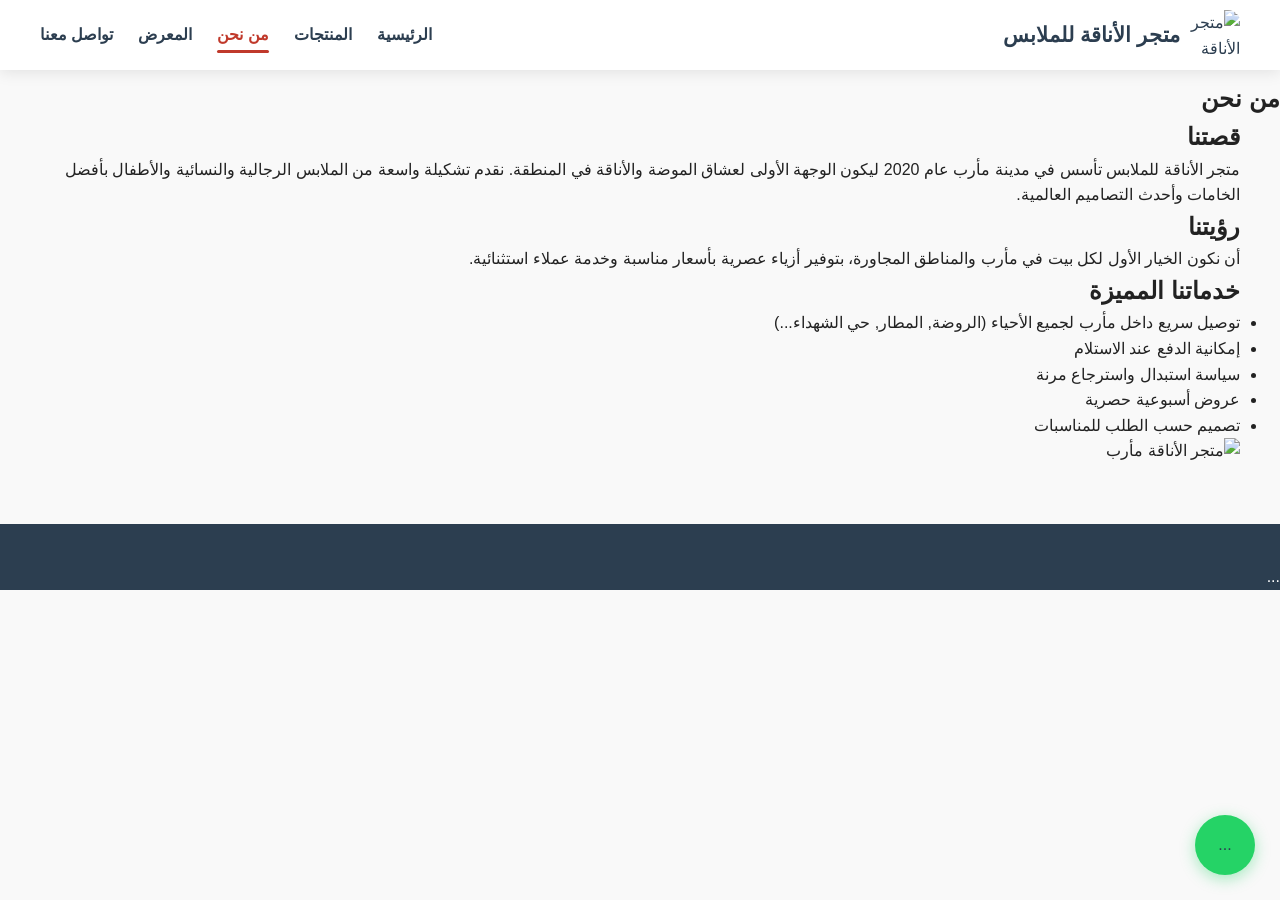
==== about.html @ 1dec3303 "update" ====
<!DOCTYPE html>
<html lang="ar" dir="rtl">
<head>
    <meta charset="UTF-8">
    <meta name="viewport" content="width=device-width, initial-scale=1.0">
    <title>من نحن | متجر الأناقة للملابس - مأرب</title>
    <meta name="description" content="تعرف على متجر الأناقة للملابس في مأرب. قصة نجاحنا، رؤيتنا، وخدماتنا المتميزة في عالم الأزياء.">
    <meta name="keywords" content="من نحن, متجر الأناقة, مأرب, ملابس, أزياء">
    <meta property="og:title" content="من نحن | متجر الأناقة للملابس">
    <meta property="og:description" content="تعرف على متجر الأناقة للملابس في مأرب. قصة نجاحنا.">
    <meta property="og:image" content="assets/images/logo.png">
    <link rel="stylesheet" href="css/style.css">
</head>
<body>
    <!-- نفس هيكل الهيدر من index.html -->
    <header class="site-header">
        <div class="container">
            <a href="index.html" class="logo">
                <img src="assets/images/logo.png" alt="متجر الأناقة" width="60" height="60">
                <span class="store-name">متجر الأناقة للملابس</span>
            </a>
            <nav class="main-nav" id="mainNav">
                <button class="nav-toggle" onclick="toggleMenu()"><span></span><span></span><span></span></button>
                <ul>
                    <li><a href="index.html">الرئيسية</a></li>
                    <li><a href="products.html">المنتجات</a></li>
                    <li><a href="about.html" class="active">من نحن</a></li>
                    <li><a href="gallery.html">المعرض</a></li>
                    <li><a href="contact.html">تواصل معنا</a></li>
                </ul>
            </nav>
        </div>
    </header>

    <main>
        <section class="page-hero">
            <h1>من نحن</h1>
        </section>
        <section class="page-content container">
            <div class="about-flex">
                <div class="about-text-full">
                    <h2>قصتنا</h2>
                    <p>متجر الأناقة للملابس تأسس في مدينة مأرب عام 2020 ليكون الوجهة الأولى لعشاق الموضة والأناقة في المنطقة. نقدم تشكيلة واسعة من الملابس الرجالية والنسائية والأطفال بأفضل الخامات وأحدث التصاميم العالمية.</p>
                    <h2>رؤيتنا</h2>
                    <p>أن نكون الخيار الأول لكل بيت في مأرب والمناطق المجاورة، بتوفير أزياء عصرية بأسعار مناسبة وخدمة عملاء استثنائية.</p>
                    <h2>خدماتنا المميزة</h2>
                    <ul>
                        <li>توصيل سريع داخل مأرب لجميع الأحياء (الروضة, المطار, حي الشهداء...)</li>
                        <li>إمكانية الدفع عند الاستلام</li>
                        <li>سياسة استبدال واسترجاع مرنة</li>
                        <li>عروض أسبوعية حصرية</li>
                        <li>تصميم حسب الطلب للمناسبات</li>
                    </ul>
                </div>
                <img src="assets/images/about.jpg" alt="متجر الأناقة مأرب" class="about-full-img">
            </div>
        </section>
    </main>

    <!-- نفس الفوتر وزر الواتساب العائم وملفات JS من index.html -->
    <footer class="site-footer">...</footer>
    <a href="https://wa.me/967777777777" class="floating-whatsapp">...</a>
    <script src="js/main.js"></script>
</body>
</html>
---- css/style.css ----
/* إعدادات أساسية */
:root {
    --primary-color: #2c3e50;
    --secondary-color: #c0392b;
    --bg-light: #f9f9f9;
    --text-dark: #222;
    --white: #fff;
    --font-main: 'Segoe UI', Tahoma, Geneva, Verdana, sans-serif;
    --border-radius: 12px;
    --shadow: 0 2px 15px rgba(0,0,0,0.1);
    --transition: 0.3s ease;
}

* {
    margin: 0;
    padding: 0;
    box-sizing: border-box;
}

body {
    font-family: var(--font-main);
    background-color: var(--bg-light);
    color: var(--text-dark);
    line-height: 1.6;
    padding-top: 80px; /* للهيدر الثابت */
}

.container {
    width: 95%;
    max-width: 1200px;
    margin: 0 auto;
}

a {
    text-decoration: none;
    color: var(--primary-color);
}

img {
    max-width: 100%;
    height: auto;
}

/* أزرار */
.btn-primary {
    display: inline-block;
    background: var(--primary-color);
    color: white;
    padding: 12px 25px;
    border-radius: 30px;
    font-weight: bold;
    border: none;
    cursor: pointer;
    transition: var(--transition);
}

.btn-primary:hover {
    background: #1a252f;
    transform: translateY(-2px);
}

.btn-secondary {
    display: inline-block;
    background: transparent;
    color: var(--primary-color);
    padding: 10px 20px;
    border: 2px solid var(--primary-color);
    border-radius: 30px;
    font-weight: bold;
    transition: var(--transition);
}

.btn-whatsapp {
    display: inline-flex;
    align-items: center;
    gap: 10px;
    background: #25D366;
    color: white;
    padding: 12px 25px;
    border-radius: 30px;
    font-weight: bold;
    transition: var(--transition);
}

.btn-whatsapp:hover {
    background: #128C7E;
}

/* هيدر */
.site-header {
    position: fixed;
    top: 0;
    left: 0;
    right: 0;
    background: white;
    box-shadow: var(--shadow);
    z-index: 1000;
    padding: 10px 0;
}

.site-header .container {
    display: flex;
    align-items: center;
    justify-content: space-between;
}

.logo {
    display: flex;
    align-items: center;
    gap: 10px;
}

.logo img {
    width: 50px;
    height: 50px;
    border-radius: 12px;
    object-fit: contain;
}

.store-name {
    font-size: 1.3rem;
    font-weight: bold;
    color: var(--primary-color);
    display: none; /* يظهر في الشاشات الكبيرة */
}

.main-nav ul {
    display: flex;
    list-style: none;
    gap: 25px;
}

.main-nav a {
    font-weight: 600;
    position: relative;
    padding: 5px 0;
}

.main-nav a.active,
.main-nav a:hover {
    color: var(--secondary-color);
}

.main-nav a.active::after {
    content: '';
    position: absolute;
    bottom: -5px;
    left: 0;
    width: 100%;
    height: 3px;
    background: var(--secondary-color);
    border-radius: 3px;
}

.nav-toggle {
    display: none;
    flex-direction: column;
    gap: 5px;
    background: none;
    border: none;
    cursor: pointer;
    padding: 5px;
}

.nav-toggle span {
    width: 30px;
    height: 3px;
    background: var(--primary-color);
    border-radius: 3px;
    transition: var(--transition);
}

/* Hero */
.hero {
    background: linear-gradient(135deg, var(--primary-color) 0%, #1a252f 100%);
    color: white;
    padding: 80px 20px;
    text-align: center;
}

.hero h1 {
    font-size: 2.5rem;
    margin-bottom: 20px;
}

.hero p {
    font-size: 1.2rem;
    margin-bottom: 30px;
    max-width: 700px;
    margin-left: auto;
    margin-right: auto;
}

.hero-buttons {
    display: flex;
    gap: 15px;
    justify-content: center;
    flex-wrap: wrap;
}

/* Categories */
.categories {
    padding: 60px 0;
}

.categories h2,
.featured h2 {
    text-align: center;
    margin-bottom: 40px;
    font-size: 2rem;
}

.cat-grid {
    display: grid;
    grid-template-columns: repeat(auto-fit, minmax(250px, 1fr));
    gap: 20px;
}

.cat-card {
    background: white;
    border-radius: var(--border-radius);
    overflow: hidden;
    box-shadow: var(--shadow);
    transition: var(--transition);
    text-align: center;
    color: var(--text-dark);
}

.cat-card:hover {
    transform: translateY(-5px);
    box-shadow: 0 10px 25px rgba(0,0,0,0.15);
}

.cat-card img {
    width: 100%;
    height: 200px;
    object-fit: cover;
}

.cat-card h3 {
    padding: 15px;
    font-size: 1.2rem;
}

/* Products Grid */
.product-grid {
    display: grid;
    grid-template-columns: repeat(auto-fill, minmax(280px, 1fr));
    gap: 25px;
    margin-top: 30px;
}

.product-card {
    background: white;
    border-radius: var(--border-radius);
    box-shadow: var(--shadow);
    overflow: hidden;
    transition: var(--transition);
    display: flex;
    flex-direction: column;
}

.product-card:hover {
    transform: translateY(-5px);
    box-shadow: 0 15px 30px rgba(0,0,0,0.1);
}

.product-card img {
    width: 100%;
    height: 250px;
    object-fit: cover;
}

.product-info {
    padding: 15px;
    flex: 1;
    display: flex;
    flex-direction: column;
}

.product-info h3 {
    margin-bottom: 8px;
    font-size: 1.1rem;
}

.product-info .category {
    color: #666;
    font-size: 0.9rem;
    margin-bottom: 5px;
}

.product-info .price {
    font-weight: bold;
    color: var(--secondary-color);
    font-size: 1.2rem;
    margin: 8px 0;
}

.product-info .description {
    color: #555;
    font-size: 0.95rem;
    margin-bottom: 15px;
    flex: 1;
}

.product-actions {
    display: flex;
    gap: 10px;
    flex-wrap: wrap;
}

.product-actions .btn-whatsapp-sm {
    background: #25D366;
    color: white;
    padding: 8px 15px;
    border-radius: 20px;
    font-size: 0.9rem;
    border: none;
    cursor: pointer;
    display: inline-flex;
    align-items: center;
    gap: 5px;
    transition: var(--transition);
}

.product-actions .share-btn {
    background: var(--primary-color);
    color: white;
    padding: 8px 15px;
    border-radius: 20px;
    font-size: 0.9rem;
    border: none;
    cursor: pointer;
    display: inline-flex;
    align-items: center;
    gap: 5px;
    transition: var(--transition);
}

/* Footer */
.site-footer {
    background: var(--primary-color);
    color: white;
    padding: 40px 0 0;
    margin-top: 60px;
}

.footer-grid {
    display: grid;
    grid-template-columns: repeat(auto-fit, minmax(250px, 1fr));
    gap: 30px;
    margin-bottom: 30px;
}

.footer-col h4 {
    margin-bottom: 15px;
    font-size: 1.1rem;
}

.footer-col ul {
    list-style: none;
}

.footer-col ul li {
    margin-bottom: 8px;
}

.footer-col a {
    color: #ddd;
    transition: var(--transition);
}

.footer-col a:hover {
    color: white;
}

.footer-logo {
    display: flex;
    align-items: center;
    gap: 10px;
    margin-bottom: 15px;
    color: white;
}

.footer-logo img {
    width: 50px;
    height: 50px;
    border-radius: 12px;
    background: white;
    padding: 3px;
}

.footer-bottom {
    border-top: 1px solid rgba(255,255,255,0.1);
    padding: 20px 0;
    text-align: center;
    font-size: 0.9rem;
}

.footer-bottom a {
    color: #ddd;
}

.developer {
    margin-top: 10px;
    font-size: 0.85rem;
    opacity: 0.9;
}

.social-links {
    display: flex;
    gap: 15px;
    margin-top: 10px;
}

.social-links a {
    background: rgba(255,255,255,0.1);
    width: 40px;
    height: 40px;
    border-radius: 50%;
    display: flex;
    align-items: center;
    justify-content: center;
    font-weight: bold;
    transition: var(--transition);
}

.social-links a:hover {
    background: white;
    color: var(--primary-color);
}

/* زر واتساب عائم */
.floating-whatsapp {
    position: fixed;
    bottom: 25px;
    right: 25px;
    width: 60px;
    height: 60px;
    background: #25D366;
    border-radius: 50%;
    display: flex;
    align-items: center;
    justify-content: center;
    box-shadow: 0 4px 15px rgba(37, 211, 102, 0.4);
    z-index: 999;
    transition: var(--transition);
}

.floating-whatsapp:hover {
    transform: scale(1.1);
}

.floating-whatsapp img {
    width: 35px;
    height: 35px;
}

/* PWA Install Banner */
.install-banner {
    position: fixed;
    bottom: 90px;
    left: 50%;
    transform: translateX(-50%);
    background: white;
    border-radius: 16px;
    box-shadow: 0 10px 30px rgba(0,0,0,0.2);
    z-index: 2000;
    padding: 15px 20px;
    width: 90%;
    max-width: 400px;
}

.install-content {
    display: flex;
    align-items: center;
    gap: 15px;
    position: relative;
}

.install-content img {
    width: 50px;
    height: 50px;
    border-radius: 12px;
}

.install-content div {
    flex: 1;
}

.install-content strong {
    display: block;
    margin-bottom: 3px;
}

.install-content p {
    font-size: 0.9rem;
    color: #666;
}

.install-close {
    position: absolute;
    top: -10px;
    left: -10px;
    font-size: 1.5rem;
    cursor: pointer;
    color: #999;
}

/* Toast */
.toast {
    position: fixed;
    bottom: 30px;
    left: 50%;
    transform: translateX(-50%) translateY(100px);
    background: #333;
    color: white;
    padding: 12px 25px;
    border-radius: 30px;
    font-size: 0.95rem;
    z-index: 3000;
    opacity: 0;
    transition: 0.3s ease;
    pointer-events: none;
}

.toast.show {
    opacity: 1;
    transform: translateX(-50%) translateY(0);
}

/* Responsive */
@media (min-width: 768px) {
    .store-name {
        display: inline;
    }
}

@media (max-width: 768px) {
    .main-nav ul {
        display: none;
        position: absolute;
        top: 70px;
        right: 20px;
        background: white;
        flex-direction: column;
        width: 250px;
        box-shadow: 0 10px 30px rgba(0,0,0,0.2);
        border-radius: 12px;
        padding: 20px;
    }

    .main-nav ul.show {
        display: flex;
    }

    .nav-toggle {
        display: flex;
    }

    .hero h1 {
        font-size: 2rem;
    }

    .hero p {
        font-size: 1rem;
    }
}
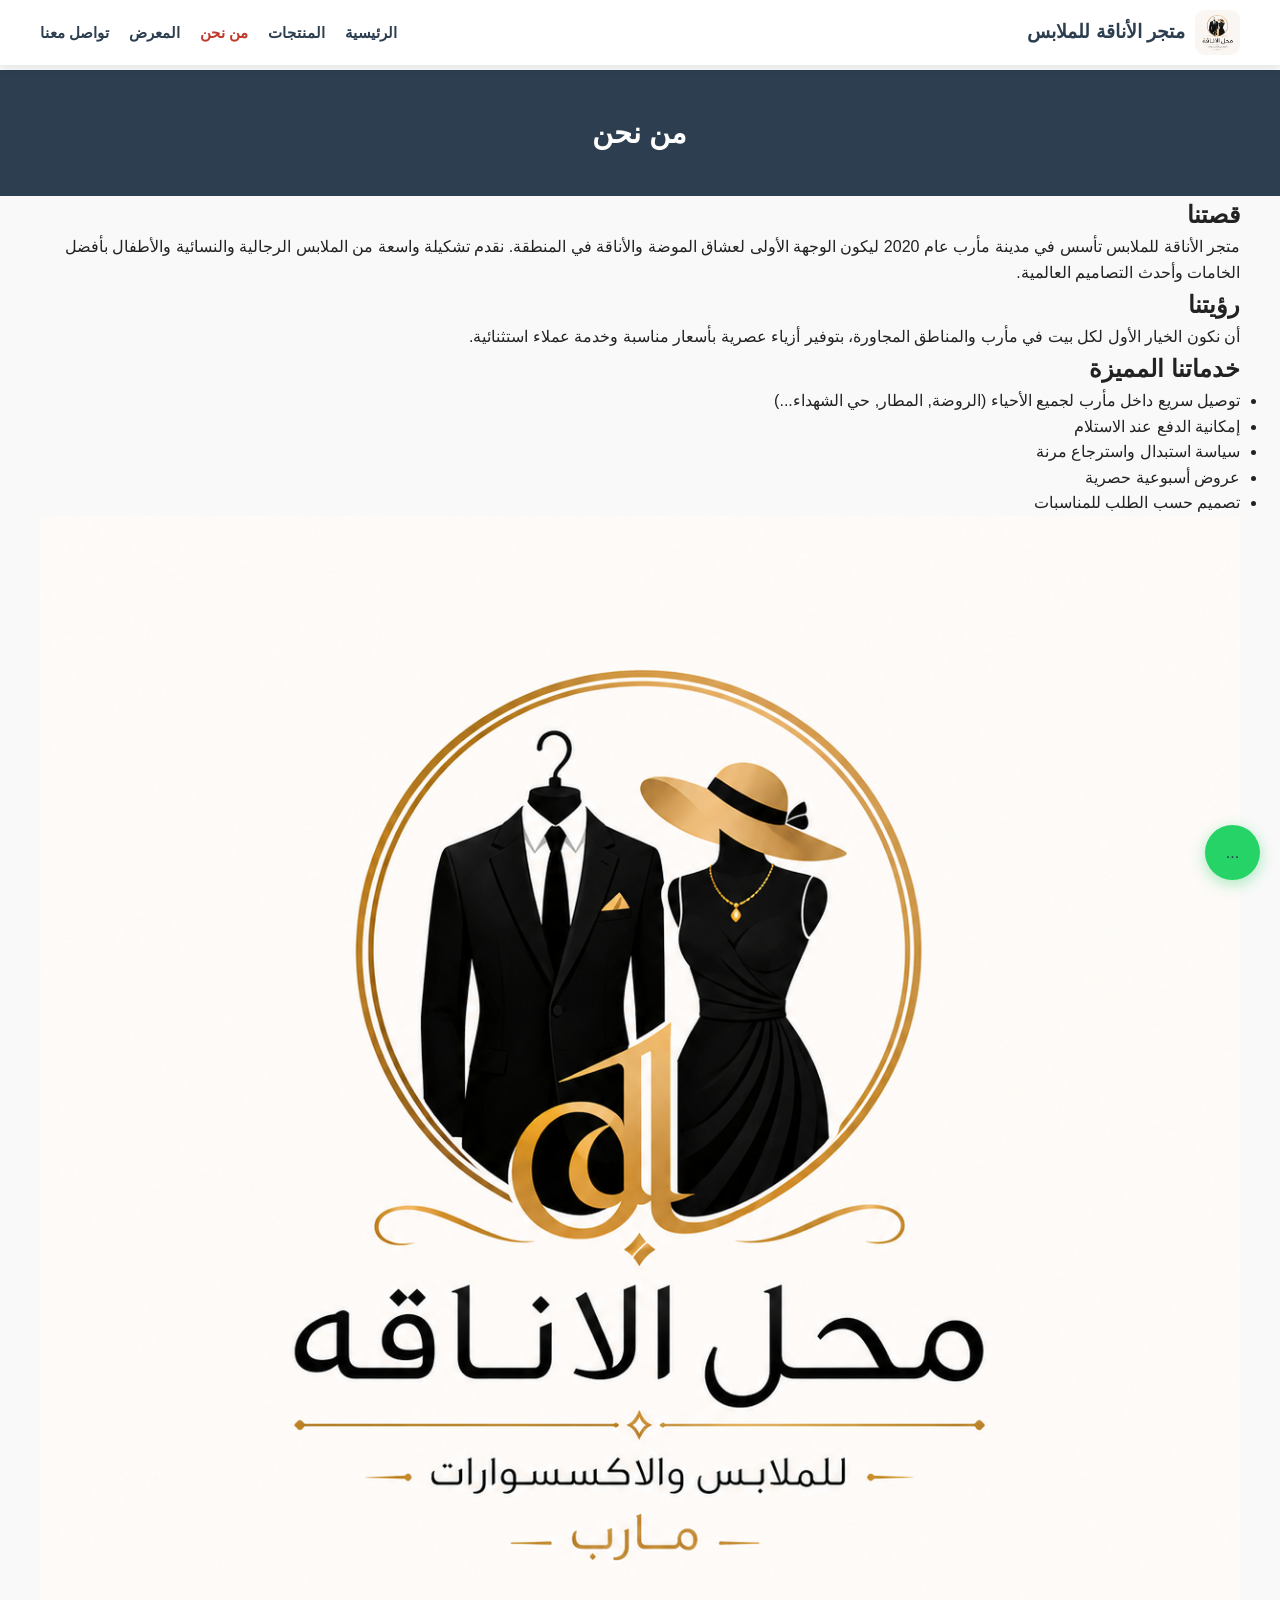
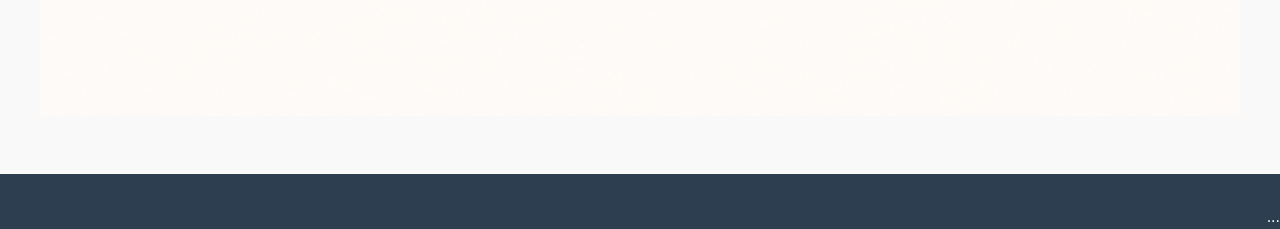
==== commit 57490571: "Update about.html" ====
--- a/about.html
+++ b/about.html
@@ -52,7 +52,7 @@
                         <li>تصميم حسب الطلب للمناسبات</li>
                     </ul>
                 </div>
-                <img src="assets/images/about.jpg" alt="متجر الأناقة مأرب" class="about-full-img">
+                <img src="assets/images/about.png" alt="متجر الأناقة مأرب" class="about-full-img">
             </div>
         </section>
     </main>
@@ -61,5 +61,38 @@
     <footer class="site-footer">...</footer>
     <a href="https://wa.me/967777777777" class="floating-whatsapp">...</a>
     <script src="js/main.js"></script>
+    
+    <script type="application/ld+json">
+    {
+        "@context": "https://schema.org",
+        "@type": "LocalBusiness",
+        "name": "متجر الأناقة للملابس",
+        "image": "https://example.com/assets/images/logo.png",
+        "@id": "https://example.com",
+        "url": "https://example.com",
+        "telephone": "+967777777777",
+        "address": {
+            "@type": "PostalAddress",
+            "streetAddress": "شارع الستين",
+            "addressLocality": "مأرب",
+            "addressCountry": "YE"
+        },
+        "geo": {
+            "@type": "GeoCoordinates",
+            "latitude": 15.4500,
+            "longitude": 45.3333
+        },
+        "openingHoursSpecification": {
+            "@type": "OpeningHoursSpecification",
+            "dayOfWeek": ["Saturday", "Sunday", "Monday", "Tuesday", "Wednesday", "Thursday"],
+            "opens": "09:00",
+            "closes": "22:00"
+        },
+        "sameAs": [
+            "https://facebook.com/store",
+            "https://maps.app.goo.gl/example"
+        ]
+    }
+</script>
 </body>
-</html>+</html>
--- a/css/style.css
+++ b/css/style.css
@@ -1,4 +1,4 @@
-/* إعدادات أساسية */
+/* ========== إعدادات أساسية ========== */
 :root {
     --primary-color: #2c3e50;
     --secondary-color: #c0392b;
@@ -22,7 +22,7 @@
     background-color: var(--bg-light);
     color: var(--text-dark);
     line-height: 1.6;
-    padding-top: 80px; /* للهيدر الثابت */
+    padding-top: 70px; /* للهاتف */
 }
 
 .container {
@@ -31,27 +31,32 @@
     margin: 0 auto;
 }
 
+img {
+    max-width: 100%;
+    height: auto;
+}
+
 a {
     text-decoration: none;
     color: var(--primary-color);
 }
 
-img {
-    max-width: 100%;
-    height: auto;
-}
-
-/* أزرار */
-.btn-primary {
+/* ========== أزرار ========== */
+.btn-primary, .btn-whatsapp, .btn-secondary {
     display: inline-block;
-    background: var(--primary-color);
-    color: white;
     padding: 12px 25px;
     border-radius: 30px;
     font-weight: bold;
     border: none;
     cursor: pointer;
     transition: var(--transition);
+    text-align: center;
+    font-size: 1rem;
+}
+
+.btn-primary {
+    background: var(--primary-color);
+    color: white;
 }
 
 .btn-primary:hover {
@@ -59,41 +64,28 @@
     transform: translateY(-2px);
 }
 
+.btn-whatsapp {
+    background: #25D366;
+    color: white;
+    display: inline-flex;
+    align-items: center;
+    gap: 8px;
+}
+
 .btn-secondary {
-    display: inline-block;
     background: transparent;
     color: var(--primary-color);
-    padding: 10px 20px;
     border: 2px solid var(--primary-color);
-    border-radius: 30px;
-    font-weight: bold;
-    transition: var(--transition);
-}
-
-.btn-whatsapp {
-    display: inline-flex;
-    align-items: center;
-    gap: 10px;
-    background: #25D366;
-    color: white;
-    padding: 12px 25px;
-    border-radius: 30px;
-    font-weight: bold;
-    transition: var(--transition);
-}
-
-.btn-whatsapp:hover {
-    background: #128C7E;
-}
-
-/* هيدر */
+}
+
+/* ========== الهيدر ========== */
 .site-header {
     position: fixed;
     top: 0;
     left: 0;
     right: 0;
     background: white;
-    box-shadow: var(--shadow);
+    box-shadow: 0 2px 10px rgba(0,0,0,0.1);
     z-index: 1000;
     padding: 10px 0;
 }
@@ -111,29 +103,28 @@
 }
 
 .logo img {
-    width: 50px;
-    height: 50px;
-    border-radius: 12px;
+    width: 45px;
+    height: 45px;
+    border-radius: 10px;
     object-fit: contain;
 }
 
 .store-name {
-    font-size: 1.3rem;
+    font-size: 1.2rem;
     font-weight: bold;
     color: var(--primary-color);
-    display: none; /* يظهر في الشاشات الكبيرة */
-}
-
+}
+
+/* القائمة */
 .main-nav ul {
     display: flex;
     list-style: none;
-    gap: 25px;
+    gap: 20px;
 }
 
 .main-nav a {
     font-weight: 600;
-    position: relative;
-    padding: 5px 0;
+    font-size: 0.95rem;
 }
 
 .main-nav a.active,
@@ -141,17 +132,7 @@
     color: var(--secondary-color);
 }
 
-.main-nav a.active::after {
-    content: '';
-    position: absolute;
-    bottom: -5px;
-    left: 0;
-    width: 100%;
-    height: 3px;
-    background: var(--secondary-color);
-    border-radius: 3px;
-}
-
+/* زر القائمة للهاتف */
 .nav-toggle {
     display: none;
     flex-direction: column;
@@ -159,95 +140,59 @@
     background: none;
     border: none;
     cursor: pointer;
-    padding: 5px;
 }
 
 .nav-toggle span {
-    width: 30px;
+    width: 28px;
     height: 3px;
     background: var(--primary-color);
     border-radius: 3px;
     transition: var(--transition);
 }
 
-/* Hero */
+/* ========== الهيرو ========== */
 .hero {
-    background: linear-gradient(135deg, var(--primary-color) 0%, #1a252f 100%);
-    color: white;
-    padding: 80px 20px;
+    background: linear-gradient(135deg, var(--primary-color), #1a252f);
+    color: white;
+    padding: 60px 20px;
     text-align: center;
 }
 
 .hero h1 {
-    font-size: 2.5rem;
-    margin-bottom: 20px;
+    font-size: 2rem;
+    margin-bottom: 15px;
 }
 
 .hero p {
-    font-size: 1.2rem;
-    margin-bottom: 30px;
-    max-width: 700px;
-    margin-left: auto;
-    margin-right: auto;
+    font-size: 1rem;
+    margin-bottom: 25px;
 }
 
 .hero-buttons {
     display: flex;
-    gap: 15px;
+    gap: 12px;
     justify-content: center;
     flex-wrap: wrap;
 }
 
-/* Categories */
-.categories {
-    padding: 60px 0;
-}
-
-.categories h2,
-.featured h2 {
+/* ========== صفحة الهيرو العامة ========== */
+.page-hero {
+    background: var(--primary-color);
+    color: white;
+    padding: 40px 20px;
     text-align: center;
-    margin-bottom: 40px;
-    font-size: 2rem;
-}
-
-.cat-grid {
-    display: grid;
-    grid-template-columns: repeat(auto-fit, minmax(250px, 1fr));
-    gap: 20px;
-}
-
-.cat-card {
-    background: white;
-    border-radius: var(--border-radius);
-    overflow: hidden;
-    box-shadow: var(--shadow);
-    transition: var(--transition);
-    text-align: center;
-    color: var(--text-dark);
-}
-
-.cat-card:hover {
-    transform: translateY(-5px);
-    box-shadow: 0 10px 25px rgba(0,0,0,0.15);
-}
-
-.cat-card img {
-    width: 100%;
-    height: 200px;
-    object-fit: cover;
-}
-
-.cat-card h3 {
-    padding: 15px;
-    font-size: 1.2rem;
-}
-
-/* Products Grid */
+}
+
+.page-hero h1 {
+    font-size: 1.8rem;
+}
+
+/* ========== شبكة المنتجات ========== */
 .product-grid {
     display: grid;
-    grid-template-columns: repeat(auto-fill, minmax(280px, 1fr));
-    gap: 25px;
-    margin-top: 30px;
+    grid-template-columns: 1fr; /* عمود واحد في الهاتف */
+    gap: 20px;
+    margin-top: 25px;
 }
 
 .product-card {
@@ -256,26 +201,26 @@
     box-shadow: var(--shadow);
     overflow: hidden;
     transition: var(--transition);
-    display: flex;
-    flex-direction: column;
 }
 
 .product-card:hover {
     transform: translateY(-5px);
-    box-shadow: 0 15px 30px rgba(0,0,0,0.1);
 }
 
 .product-card img {
     width: 100%;
-    height: 250px;
+    height: 220px;
     object-fit: cover;
 }
 
 .product-info {
     padding: 15px;
-    flex: 1;
-    display: flex;
-    flex-direction: column;
+}
+
+.product-info .category {
+    font-size: 0.85rem;
+    color: #666;
+    margin-bottom: 5px;
 }
 
 .product-info h3 {
@@ -283,128 +228,83 @@
     font-size: 1.1rem;
 }
 
-.product-info .category {
-    color: #666;
-    font-size: 0.9rem;
-    margin-bottom: 5px;
-}
-
 .product-info .price {
     font-weight: bold;
     color: var(--secondary-color);
-    font-size: 1.2rem;
-    margin: 8px 0;
-}
-
-.product-info .description {
-    color: #555;
-    font-size: 0.95rem;
-    margin-bottom: 15px;
-    flex: 1;
+    margin: 5px 0;
 }
 
 .product-actions {
+    display: flex;
+    gap: 10px;
+    margin-top: 10px;
+    flex-wrap: wrap;
+}
+
+.btn-whatsapp-sm, .share-btn {
+    font-size: 0.9rem;
+    padding: 8px 15px;
+    border-radius: 20px;
+    border: none;
+    cursor: pointer;
+}
+
+.btn-whatsapp-sm {
+    background: #25D366;
+    color: white;
+}
+
+.share-btn {
+    background: var(--primary-color);
+    color: white;
+}
+
+/* ========== أقسام التصنيفات ========== */
+.category-filters {
     display: flex;
     gap: 10px;
     flex-wrap: wrap;
-}
-
-.product-actions .btn-whatsapp-sm {
-    background: #25D366;
-    color: white;
-    padding: 8px 15px;
+    margin: 20px 0;
+}
+
+.filter-btn {
+    background: #eee;
+    border: none;
+    padding: 8px 18px;
     border-radius: 20px;
+    cursor: pointer;
     font-size: 0.9rem;
-    border: none;
-    cursor: pointer;
-    display: inline-flex;
-    align-items: center;
-    gap: 5px;
-    transition: var(--transition);
-}
-
-.product-actions .share-btn {
-    background: var(--primary-color);
-    color: white;
-    padding: 8px 15px;
-    border-radius: 20px;
-    font-size: 0.9rem;
-    border: none;
-    cursor: pointer;
-    display: inline-flex;
-    align-items: center;
-    gap: 5px;
-    transition: var(--transition);
-}
-
-/* Footer */
+}
+
+.filter-btn.active {
+    background: var(--primary-color);
+    color: white;
+}
+
+/* ========== الفوتر ========== */
 .site-footer {
     background: var(--primary-color);
     color: white;
-    padding: 40px 0 0;
-    margin-top: 60px;
+    padding: 30px 0 0;
+    margin-top: 50px;
 }
 
 .footer-grid {
     display: grid;
-    grid-template-columns: repeat(auto-fit, minmax(250px, 1fr));
-    gap: 30px;
-    margin-bottom: 30px;
+    grid-template-columns: 1fr;
+    gap: 25px;
 }
 
 .footer-col h4 {
-    margin-bottom: 15px;
-    font-size: 1.1rem;
+    margin-bottom: 10px;
 }
 
 .footer-col ul {
     list-style: none;
 }
 
-.footer-col ul li {
-    margin-bottom: 8px;
-}
-
 .footer-col a {
     color: #ddd;
-    transition: var(--transition);
-}
-
-.footer-col a:hover {
-    color: white;
-}
-
-.footer-logo {
-    display: flex;
-    align-items: center;
-    gap: 10px;
-    margin-bottom: 15px;
-    color: white;
-}
-
-.footer-logo img {
-    width: 50px;
-    height: 50px;
-    border-radius: 12px;
-    background: white;
-    padding: 3px;
-}
-
-.footer-bottom {
-    border-top: 1px solid rgba(255,255,255,0.1);
-    padding: 20px 0;
-    text-align: center;
-    font-size: 0.9rem;
-}
-
-.footer-bottom a {
-    color: #ddd;
-}
-
-.developer {
-    margin-top: 10px;
-    font-size: 0.85rem;
-    opacity: 0.9;
 }
 
 .social-links {
@@ -422,132 +322,56 @@
     align-items: center;
     justify-content: center;
     font-weight: bold;
-    transition: var(--transition);
-}
-
-.social-links a:hover {
-    background: white;
-    color: var(--primary-color);
-}
-
-/* زر واتساب عائم */
+}
+
+.footer-bottom {
+    border-top: 1px solid rgba(255,255,255,0.1);
+    padding: 15px 0;
+    text-align: center;
+    font-size: 0.85rem;
+    margin-top: 20px;
+}
+
+.developer {
+    margin-top: 5px;
+    opacity: 0.9;
+}
+
+/* ========== زر واتساب عائم ========== */
 .floating-whatsapp {
     position: fixed;
-    bottom: 25px;
-    right: 25px;
-    width: 60px;
-    height: 60px;
+    bottom: 20px;
+    right: 20px;
+    width: 55px;
+    height: 55px;
     background: #25D366;
     border-radius: 50%;
     display: flex;
     align-items: center;
     justify-content: center;
-    box-shadow: 0 4px 15px rgba(37, 211, 102, 0.4);
+    box-shadow: 0 4px 15px rgba(37,211,102,0.4);
     z-index: 999;
-    transition: var(--transition);
-}
-
-.floating-whatsapp:hover {
-    transform: scale(1.1);
-}
-
-.floating-whatsapp img {
-    width: 35px;
-    height: 35px;
-}
-
-/* PWA Install Banner */
-.install-banner {
-    position: fixed;
-    bottom: 90px;
-    left: 50%;
-    transform: translateX(-50%);
-    background: white;
-    border-radius: 16px;
-    box-shadow: 0 10px 30px rgba(0,0,0,0.2);
-    z-index: 2000;
-    padding: 15px 20px;
-    width: 90%;
-    max-width: 400px;
-}
-
-.install-content {
-    display: flex;
-    align-items: center;
-    gap: 15px;
-    position: relative;
-}
-
-.install-content img {
-    width: 50px;
-    height: 50px;
-    border-radius: 12px;
-}
-
-.install-content div {
-    flex: 1;
-}
-
-.install-content strong {
-    display: block;
-    margin-bottom: 3px;
-}
-
-.install-content p {
-    font-size: 0.9rem;
-    color: #666;
-}
-
-.install-close {
-    position: absolute;
-    top: -10px;
-    left: -10px;
-    font-size: 1.5rem;
-    cursor: pointer;
-    color: #999;
-}
-
-/* Toast */
-.toast {
-    position: fixed;
-    bottom: 30px;
-    left: 50%;
-    transform: translateX(-50%) translateY(100px);
-    background: #333;
-    color: white;
-    padding: 12px 25px;
-    border-radius: 30px;
-    font-size: 0.95rem;
-    z-index: 3000;
-    opacity: 0;
-    transition: 0.3s ease;
-    pointer-events: none;
-}
-
-.toast.show {
-    opacity: 1;
-    transform: translateX(-50%) translateY(0);
-}
-
-/* Responsive */
-@media (min-width: 768px) {
-    .store-name {
-        display: inline;
-    }
-}
-
+}
+
+/* ========== مودالز ========== */
+.modal-content {
+    width: 95%;
+    max-width: 450px;
+}
+
+/* ========== تحسينات الهاتف ========== */
 @media (max-width: 768px) {
     .main-nav ul {
         display: none;
         position: absolute;
-        top: 70px;
-        right: 20px;
+        top: 65px;
+        right: 10px;
         background: white;
         flex-direction: column;
-        width: 250px;
+        width: 220px;
         box-shadow: 0 10px 30px rgba(0,0,0,0.2);
         border-radius: 12px;
-        padding: 20px;
+        padding: 15px;
     }
 
     .main-nav ul.show {
@@ -559,10 +383,28 @@
     }
 
     .hero h1 {
-        font-size: 2rem;
-    }
-
-    .hero p {
-        font-size: 1rem;
+        font-size: 1.8rem;
+    }
+
+    .product-grid {
+        grid-template-columns: 1fr;
+    }
+
+    .footer-grid {
+        grid-template-columns: 1fr;
+    }
+}
+
+@media (min-width: 769px) {
+    .store-name {
+        display: inline;
+    }
+
+    .product-grid {
+        grid-template-columns: repeat(auto-fill, minmax(260px, 1fr));
+    }
+
+    .footer-grid {
+        grid-template-columns: repeat(3, 1fr);
     }
 }
